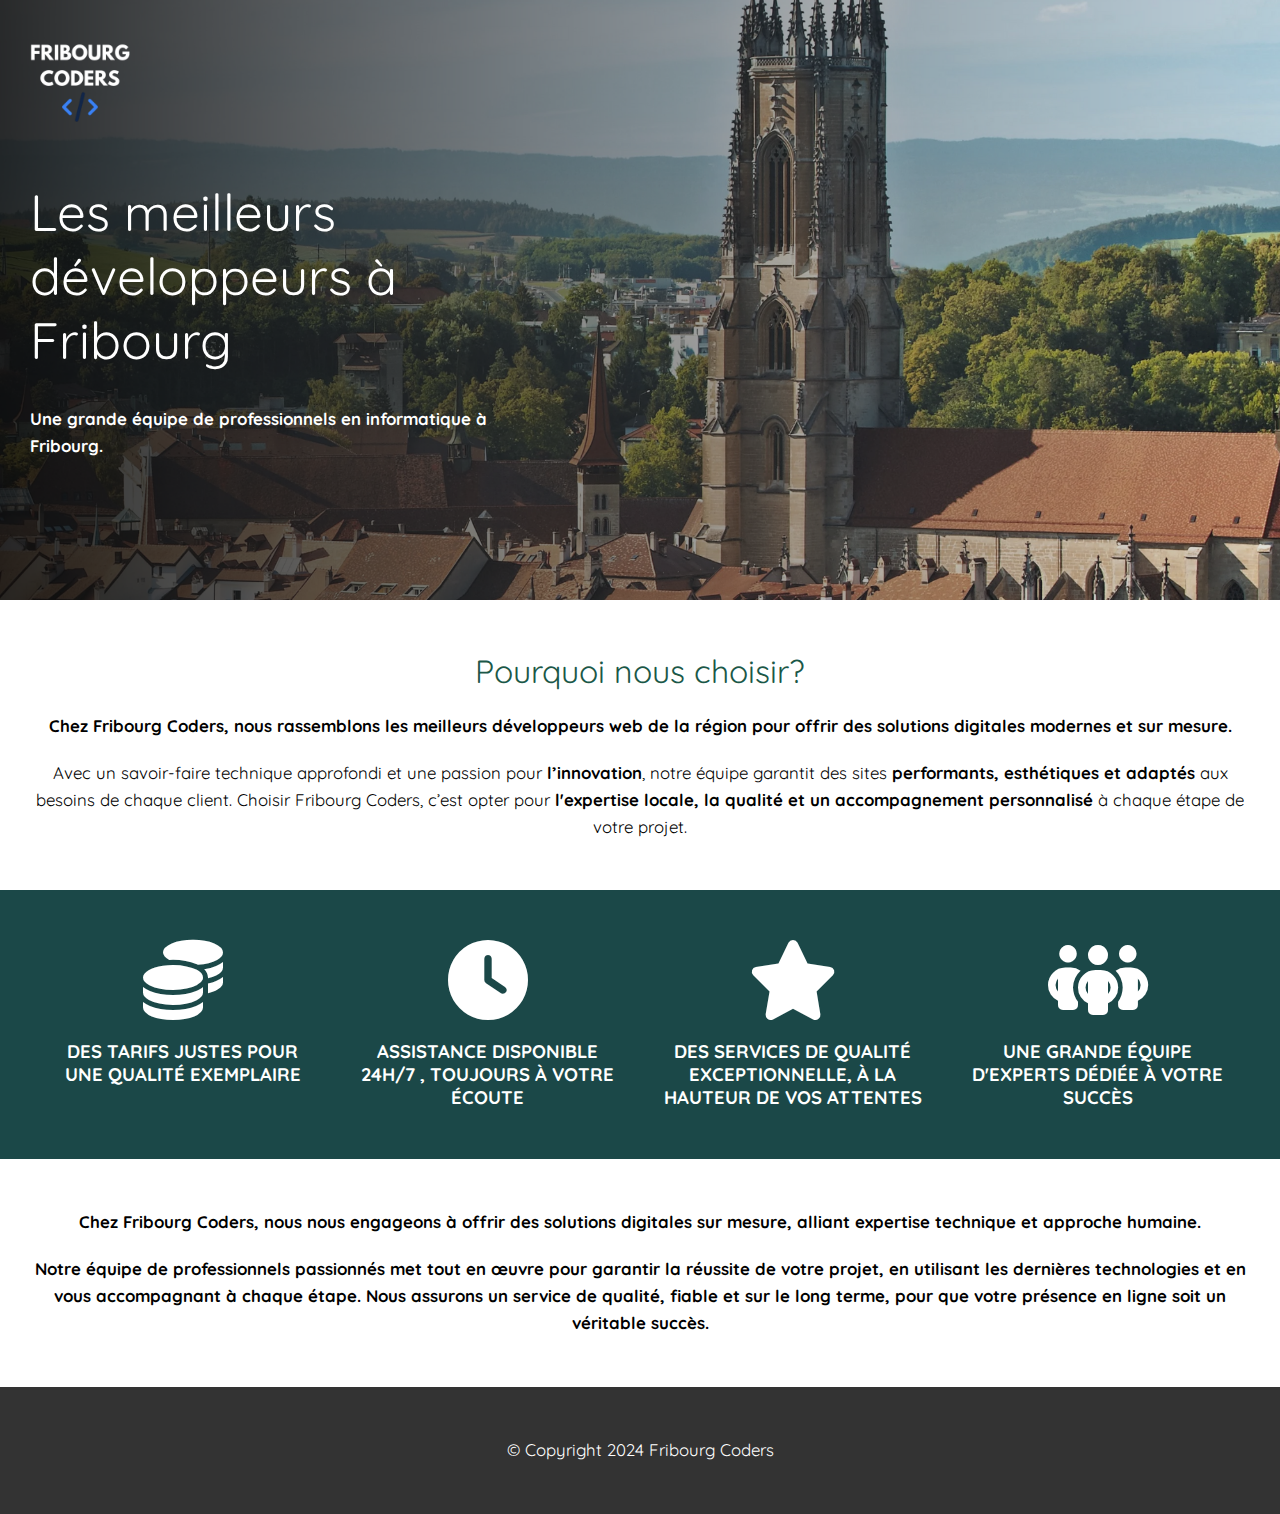
==== index.html @ c4d7ef16 "Add files via upload" ====
<!DOCTYPE html>
<html lang="en">
    <head>
        <meta charset="UTF-8">
        <meta http-equiv="X-UA-Compatible" content="IE=edge">
        <meta name="viewport" content="width=device-width, initial-scale=1.0">
        <link rel="stylesheet" href="./css/main.css">
        <link rel="stylesheet" href="./lib/fontawesome/css/all.min.css">
        <title>Fribourg Coders</title>
        <link href="https://fonts.googleapis.com/css2?family=Quicksand:wght@300..700&display=swap" rel="stylesheet">
        <link rel="shortcut icon" href="favicon.ico" type="image/x-icon">
        <meta name="theme-color" content="#1b4848">
    </head>
    <body>
       <div class="section section--dark" id="hero">
            <div class="section__content">
                <div class="banner">
                    <img src="./images/LOGO.png" alt="FribourgCoders" class="banner__logo">
                    <!--<div class="icongroup">
                        <a class="icongroup__icon" href="signup.html" title="Inscrivez-Vous">
                            <i class="fa-solid fa-pen-to-square"></i>
                        </a>
                        <a class="icongroup__icon" href="contact.html" title="Contactez-nous">
                            <i class="fa-solid fa-users"></i>
                        </a>
                    </div> -->
                </div>
                <div class="ctabox">
                    <h1 class="ctabox__heading">Les meilleurs développeurs à Fribourg</h1>
                    <div class="ctabox__content">
                      <p><b>
                        Une grande équipe de professionnels en informatique à Fribourg.
                      </p></b>

                      <!--<p>
                        <a href="signup.html" class="button" title="Faire l'inscription">
                            Inscrivez-Vous
                            <i class="fa-solid fa-file-pen"></i>
                        </a>
                      </p>-->

                      
                    </div>
                </div>
            </div>
       </div>
       <div class="section">
            <div class="section__content">
                <h1>Pourquoi nous choisir?</h1>
                <p>
                    <strong>Chez Fribourg Coders, nous rassemblons les meilleurs développeurs
                         web de la région pour offrir des solutions digitales 
                        modernes et sur mesure.</strong>
                </p> 
                <p>
                     Avec un savoir-faire technique approfondi et une passion pour <b>l’innovation</b>, 
                     notre équipe garantit des sites <b>performants, esthétiques et adaptés</b> aux besoins de chaque client. 
                     Choisir Fribourg Coders, c’est opter pour <b>l'expertise locale, 
                     la qualité et un accompagnement personnalisé</b> à chaque étape de votre projet.
                </p>
            </div>
       </div>
       <div class="section section--dark">
            <div class="section__content">
               <div class="grid">
                    <div class="grid__item">
                        <i class="grid__icon fas fa-coins"></i>
                        <div class="grid__text">DES TARIFS JUSTES POUR UNE QUALITÉ EXEMPLAIRE</div>
                    </div>
                    <div class="grid__item">
                        <i class="grid__icon fas fa-clock"></i>
                        <div class="grid__text">ASSISTANCE DISPONIBLE 24H/7 , TOUJOURS À VOTRE ÉCOUTE</div>
                    </div>
                    <div class="grid__item">
                        <i class="grid__icon fas fa-star"></i>
                        <div class="grid__text">DES SERVICES DE QUALITÉ EXCEPTIONNELLE, À LA HAUTEUR DE VOS ATTENTES</div>
                    </div>
                    <div class="grid__item">
                        <i class="grid__icon fa-solid fa-people-group"></i>
                        <div class="grid__text">UNE GRANDE ÉQUIPE D'EXPERTS DÉDIÉE À VOTRE SUCCÈS</div>
                    </div>
               </div> 
            </div>   
        </div>
        <div class="section">
            <div class="section__content">
                <p>
                    <strong>Chez Fribourg Coders, nous nous engageons à offrir des solutions digitales sur mesure, 
                    alliant expertise technique et approche humaine.</strong> 
                    
                </p> 
                <p>
                    <strong>Notre équipe de professionnels passionnés met tout en œuvre pour garantir la réussite de votre projet, 
                        en utilisant les dernières technologies et en vous accompagnant à chaque étape. Nous assurons un service de qualité, 
                        fiable et sur le long terme, pour que votre présence en ligne soit un véritable succès.</strong>
                </p>
                <!--<P>
                    <a href="signup.html" class="button" title="">
                        INSCRIVEZ-VOUS
                        <i class="fas fa-external-link-alt"></i>
                    </a>
                </P>-->
            </div>
       </div>
       <div class="section section--dark" id="footer">
            <div class="section__content">
                <p>
                  &copy; Copyright 2024 Fribourg Coders
                </p>
            </div>
       </div>
    </body>
</html>
---- css/main.css ----
body{
    margin: 0;
    font-family:"Quicksand", sans-serif;
    font-size: 16px;
    background: #333333;
}

p {
    line-height: 1.6;
    font-size: 1.05rem;
    margin: 20px 0;
}

strong{
    font-weight: bold;
}

h1,
h2,
h3,
h4,
h5,
h6 {
    color: #1b5848;
    font-weight: normal;
}

.section{
    width: 100%;
    text-align: center;
    background: white;
}

.section--dark{
    background: #1b4848;
    color: white;
}

.section__content{
    max-width: 1000;
    margin: 0 auto;
    padding: 30px;
}

.banner{
    display: flex;
    justify-content: space-between;
}

.banner__logo{
    height: 100px;
    display: block;
}

#hero { 
    height: 600px;
    background: url("../images/FR.png");
    background-size: cover;
}

.ctabox{
    margin: 50px 0;
    max-width: 500px;
    text-align: left;
    font-size: 1rem;
}

.ctabox__heading{
    font-size: 3.2em;
    margin-top: 0;
    color: white;
}

.ctabox__content{
    font-size: 1.15em;
}

/*.button{
    display: inline-block;
    padding: 8px 18px;
    color: #1b4848;
    background: white;
    text-decoration: none;
    font-weight: bold;
    border: 1px solid #1b4848;
    border-radius: 5px;
    transition: color 0.15s, background 0.15s border-color 0.15s;
}

.button:hover{
    color: white;
    border-color: white;
    background: #1b4848;
}

.button i {
    margin-left: 10px;
}

icongroup{
    display: flex;
    align-items: center;
}

.icongroup__icon{
    color: black;
    text-decoration: none;
    font-size: 1.75rem;
    transition: color 0.15s;
}

.icongroup__icon:not(last-child) {
    margin-right: 35px;
}

.icongroup__icon:hover {
    color: white;
}*/

#footer{
    background: transparent;
}

.grid{
    display: flex;
    flex-wrap: wrap;
    font-size: 1rem;
}

.grid__item{
    width: 25%;
    padding: 20px;
    box-sizing: border-box;
}

.grid__icon{
    font-size: 5em;
}

.grid__text{
    margin-top: 20px;
    font-size: 1.15em;
    font-weight: bold;
}

@media screen and (max-width:480px){
    .ctabox{
        font-size: 0.85rem;
    }
}

@media screen and (max-width:768px){
    .grid{
        font-size: 0.85rem;
    }
    .grid__item{
        width: 50%;
    }
}
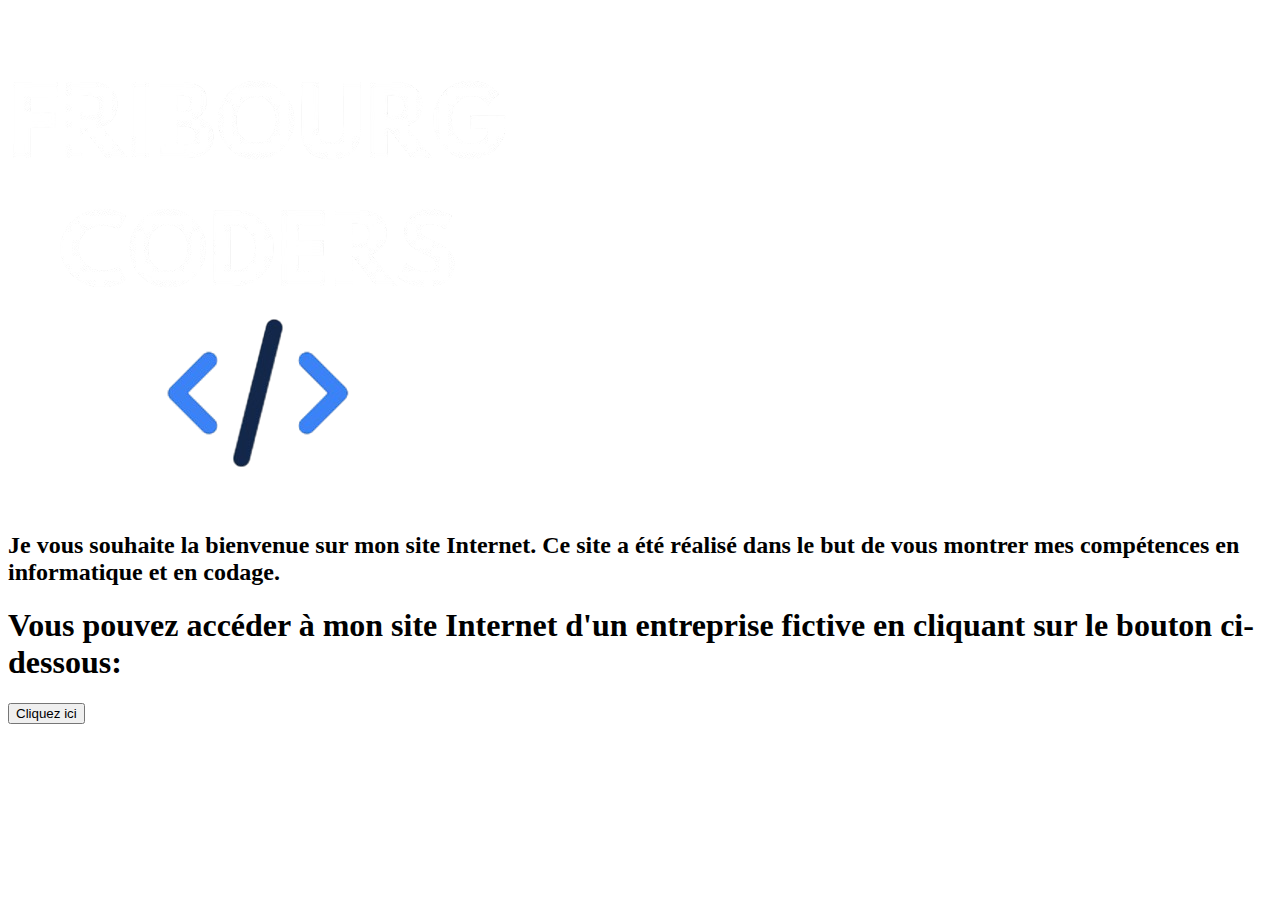
==== commit 00a66bf2: "Update and rename landing-page.index.html to index.html" ====
--- a/index.html
+++ b/index.html
@@ -1,113 +1,39 @@
 <!DOCTYPE html>
 <html lang="en">
-    <head>
-        <meta charset="UTF-8">
-        <meta http-equiv="X-UA-Compatible" content="IE=edge">
-        <meta name="viewport" content="width=device-width, initial-scale=1.0">
-        <link rel="stylesheet" href="./css/main.css">
-        <link rel="stylesheet" href="./lib/fontawesome/css/all.min.css">
-        <title>Fribourg Coders</title>
-        <link href="https://fonts.googleapis.com/css2?family=Quicksand:wght@300..700&display=swap" rel="stylesheet">
-        <link rel="shortcut icon" href="favicon.ico" type="image/x-icon">
-        <meta name="theme-color" content="#1b4848">
-    </head>
-    <body>
-       <div class="section section--dark" id="hero">
-            <div class="section__content">
-                <div class="banner">
-                    <img src="./images/LOGO.png" alt="FribourgCoders" class="banner__logo">
-                    <!--<div class="icongroup">
-                        <a class="icongroup__icon" href="signup.html" title="Inscrivez-Vous">
-                            <i class="fa-solid fa-pen-to-square"></i>
-                        </a>
-                        <a class="icongroup__icon" href="contact.html" title="Contactez-nous">
-                            <i class="fa-solid fa-users"></i>
-                        </a>
-                    </div> -->
-                </div>
-                <div class="ctabox">
-                    <h1 class="ctabox__heading">Les meilleurs développeurs à Fribourg</h1>
-                    <div class="ctabox__content">
-                      <p><b>
-                        Une grande équipe de professionnels en informatique à Fribourg.
-                      </p></b>
+<head>
+    <meta charset="UTF-8">
+    <meta http-equiv="X-UA-Compatible" content="IE=edge">
+    <meta name="viewport" content="width=device-width, initial-scale=1.0">
+    <link rel="stylesheet" href="./css/landing-page.css">
+    <title>Bienvenue</title>
+    <link href="https://fonts.googleapis.com/css2?family=Quicksand:wght@300..700&display=swap" rel="stylesheet">
+    <link rel="shortcut icon" href="favicon.ico" type="image/x-icon">
+    <meta name="theme-color" content="#1b4848">
+</head>
+<body>
+    <div class="section" id="bg">
+        <div class="banner">
+            <img src="./images/LOGO.png" alt="FribourgCoders" class="banner__logo">
+        </div>
+            <div class="box">
+                <h2>Je vous souhaite la bienvenue sur mon site Internet. Ce site a été réalisé dans le but de vous montrer mes 
+                    compétences en informatique et en codage.</h2>
+            </div>
+    </div>
 
-                      <!--<p>
-                        <a href="signup.html" class="button" title="Faire l'inscription">
-                            Inscrivez-Vous
-                            <i class="fa-solid fa-file-pen"></i>
-                        </a>
-                      </p>-->
+    <div class="section__button">
+        <div class="section__content">
+           <h1>Vous pouvez accéder à mon site Internet d'un entreprise fictive en cliquant sur le bouton ci-dessous:</h1>
+           <a href="index.html">
+            <button>Cliquez ici</button>
+        </a>
+        </div>
+    </div>
+</body>
+</html>
 
-                      
-                    </div>
-                </div>
-            </div>
-       </div>
-       <div class="section">
-            <div class="section__content">
-                <h1>Pourquoi nous choisir?</h1>
-                <p>
-                    <strong>Chez Fribourg Coders, nous rassemblons les meilleurs développeurs
-                         web de la région pour offrir des solutions digitales 
-                        modernes et sur mesure.</strong>
-                </p> 
-                <p>
-                     Avec un savoir-faire technique approfondi et une passion pour <b>l’innovation</b>, 
-                     notre équipe garantit des sites <b>performants, esthétiques et adaptés</b> aux besoins de chaque client. 
-                     Choisir Fribourg Coders, c’est opter pour <b>l'expertise locale, 
-                     la qualité et un accompagnement personnalisé</b> à chaque étape de votre projet.
-                </p>
-            </div>
-       </div>
-       <div class="section section--dark">
-            <div class="section__content">
-               <div class="grid">
-                    <div class="grid__item">
-                        <i class="grid__icon fas fa-coins"></i>
-                        <div class="grid__text">DES TARIFS JUSTES POUR UNE QUALITÉ EXEMPLAIRE</div>
-                    </div>
-                    <div class="grid__item">
-                        <i class="grid__icon fas fa-clock"></i>
-                        <div class="grid__text">ASSISTANCE DISPONIBLE 24H/7 , TOUJOURS À VOTRE ÉCOUTE</div>
-                    </div>
-                    <div class="grid__item">
-                        <i class="grid__icon fas fa-star"></i>
-                        <div class="grid__text">DES SERVICES DE QUALITÉ EXCEPTIONNELLE, À LA HAUTEUR DE VOS ATTENTES</div>
-                    </div>
-                    <div class="grid__item">
-                        <i class="grid__icon fa-solid fa-people-group"></i>
-                        <div class="grid__text">UNE GRANDE ÉQUIPE D'EXPERTS DÉDIÉE À VOTRE SUCCÈS</div>
-                    </div>
-               </div> 
-            </div>   
-        </div>
-        <div class="section">
-            <div class="section__content">
-                <p>
-                    <strong>Chez Fribourg Coders, nous nous engageons à offrir des solutions digitales sur mesure, 
-                    alliant expertise technique et approche humaine.</strong> 
-                    
-                </p> 
-                <p>
-                    <strong>Notre équipe de professionnels passionnés met tout en œuvre pour garantir la réussite de votre projet, 
-                        en utilisant les dernières technologies et en vous accompagnant à chaque étape. Nous assurons un service de qualité, 
-                        fiable et sur le long terme, pour que votre présence en ligne soit un véritable succès.</strong>
-                </p>
-                <!--<P>
-                    <a href="signup.html" class="button" title="">
-                        INSCRIVEZ-VOUS
-                        <i class="fas fa-external-link-alt"></i>
-                    </a>
-                </P>-->
-            </div>
-       </div>
-       <div class="section section--dark" id="footer">
-            <div class="section__content">
-                <p>
-                  &copy; Copyright 2024 Fribourg Coders
-                </p>
-            </div>
-       </div>
-    </body>
-</html>+
+
+
+<!--  <h1>Je vous souhaite la bienvenue sur mon site Internet. Ce site a été réalisé dans le but de vous montrer mes compétences 
+        en informatique et en codage. Vous pouvez accéder à mon site Internet d'un entreprise fictive en cliquant sur le bouton ci-dessous.</h1>-->
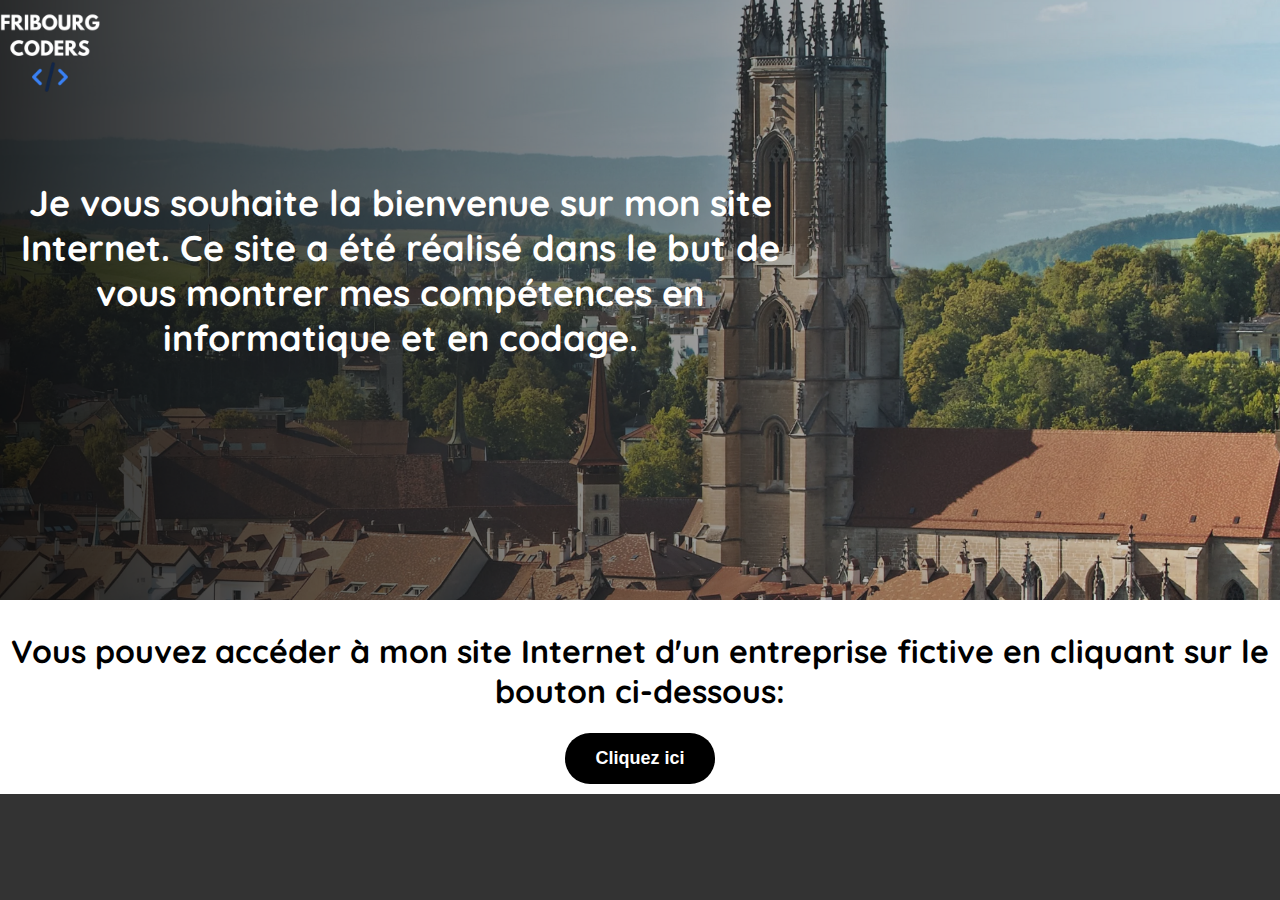
==== commit 58ab43f4: "Update index.html" ====
--- a/index.html
+++ b/index.html
@@ -4,7 +4,7 @@
     <meta charset="UTF-8">
     <meta http-equiv="X-UA-Compatible" content="IE=edge">
     <meta name="viewport" content="width=device-width, initial-scale=1.0">
-    <link rel="stylesheet" href="./css/landing-page.css">
+    <link rel="stylesheet" href="landing-page.css">
     <title>Bienvenue</title>
     <link href="https://fonts.googleapis.com/css2?family=Quicksand:wght@300..700&display=swap" rel="stylesheet">
     <link rel="shortcut icon" href="favicon.ico" type="image/x-icon">
@@ -24,16 +24,10 @@
     <div class="section__button">
         <div class="section__content">
            <h1>Vous pouvez accéder à mon site Internet d'un entreprise fictive en cliquant sur le bouton ci-dessous:</h1>
-           <a href="index.html">
+           <a href="index-website.html">
             <button>Cliquez ici</button>
         </a>
         </div>
     </div>
 </body>
 </html>
-
-
-
-
-<!--  <h1>Je vous souhaite la bienvenue sur mon site Internet. Ce site a été réalisé dans le but de vous montrer mes compétences 
-        en informatique et en codage. Vous pouvez accéder à mon site Internet d'un entreprise fictive en cliquant sur le bouton ci-dessous.</h1>-->
--- a/landing-page.css
+++ b/landing-page.css
@@ -0,0 +1,58 @@
+body{
+    margin: 0;
+    font-family:"Quicksand", sans-serif;
+    font-size: 16px;
+    background: #333333;
+}
+
+p {
+    line-height: 1.6;
+    font-size: 1.05rem;
+    margin: 20px 0;
+}
+
+strong{
+    font-weight: bold;
+}
+#bg { 
+    height: 600px;
+    background: url("../images/FR.png");
+    background-size: cover;
+}
+.banner{
+    display: flex;
+    justify-content: space-between;
+}
+.banner__logo{
+    height: 100px;
+    display: block;
+}
+.box{
+    align-content: center;
+    margin: 50px 0;
+    max-width: 800px;
+    text-align:center;
+    font-size: 1.5rem;
+    color: white;
+}
+.section__button{
+    width: 100%;
+    text-align: center;
+    background: white;
+}
+.section__content{
+    max-width: 500;
+    margin: 0 auto;
+    padding: 10px;
+    text-align: center;
+}
+button{
+    padding: 15px 30px;
+    font-size: 18px;
+    font-weight: bold;
+    background-color: black;
+    color: white;
+    border: none;
+    border-radius: 25px;
+    cursor: pointer;
+}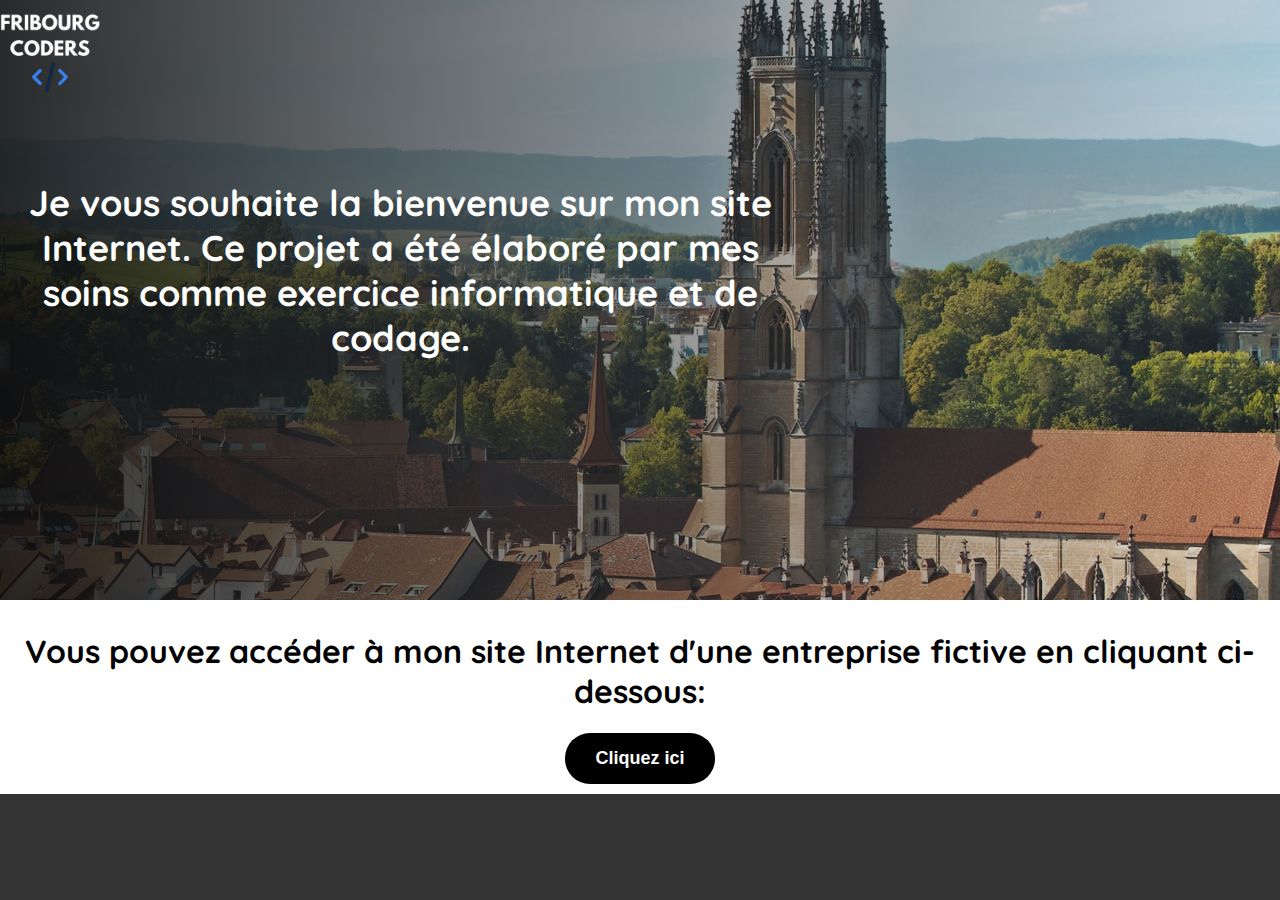
==== commit 0909b228: "Update index.html" ====
--- a/index.html
+++ b/index.html
@@ -16,14 +16,13 @@
             <img src="./images/LOGO.png" alt="FribourgCoders" class="banner__logo">
         </div>
             <div class="box">
-                <h2>Je vous souhaite la bienvenue sur mon site Internet. Ce site a été réalisé dans le but de vous montrer mes 
-                    compétences en informatique et en codage.</h2>
+                <h2>Je vous souhaite la bienvenue sur mon site Internet. Ce projet a été élaboré par mes soins comme exercice informatique et de codage.</h2>
             </div>
     </div>
 
     <div class="section__button">
         <div class="section__content">
-           <h1>Vous pouvez accéder à mon site Internet d'un entreprise fictive en cliquant sur le bouton ci-dessous:</h1>
+           <h1>Vous pouvez accéder à mon site Internet d'une entreprise fictive en cliquant ci-dessous:</h1>
            <a href="index-website.html">
             <button>Cliquez ici</button>
         </a>
--- a/landing-page.css
+++ b/landing-page.css
@@ -16,7 +16,7 @@
 }
 #bg { 
     height: 600px;
-    background: url("../images/FR.png");
+    background: url("https://evans-osg.github.io/Fribourg.Coders/images/FR.png");
     background-size: cover;
 }
 .banner{
@@ -55,4 +55,4 @@
     border: none;
     border-radius: 25px;
     cursor: pointer;
-}+}
